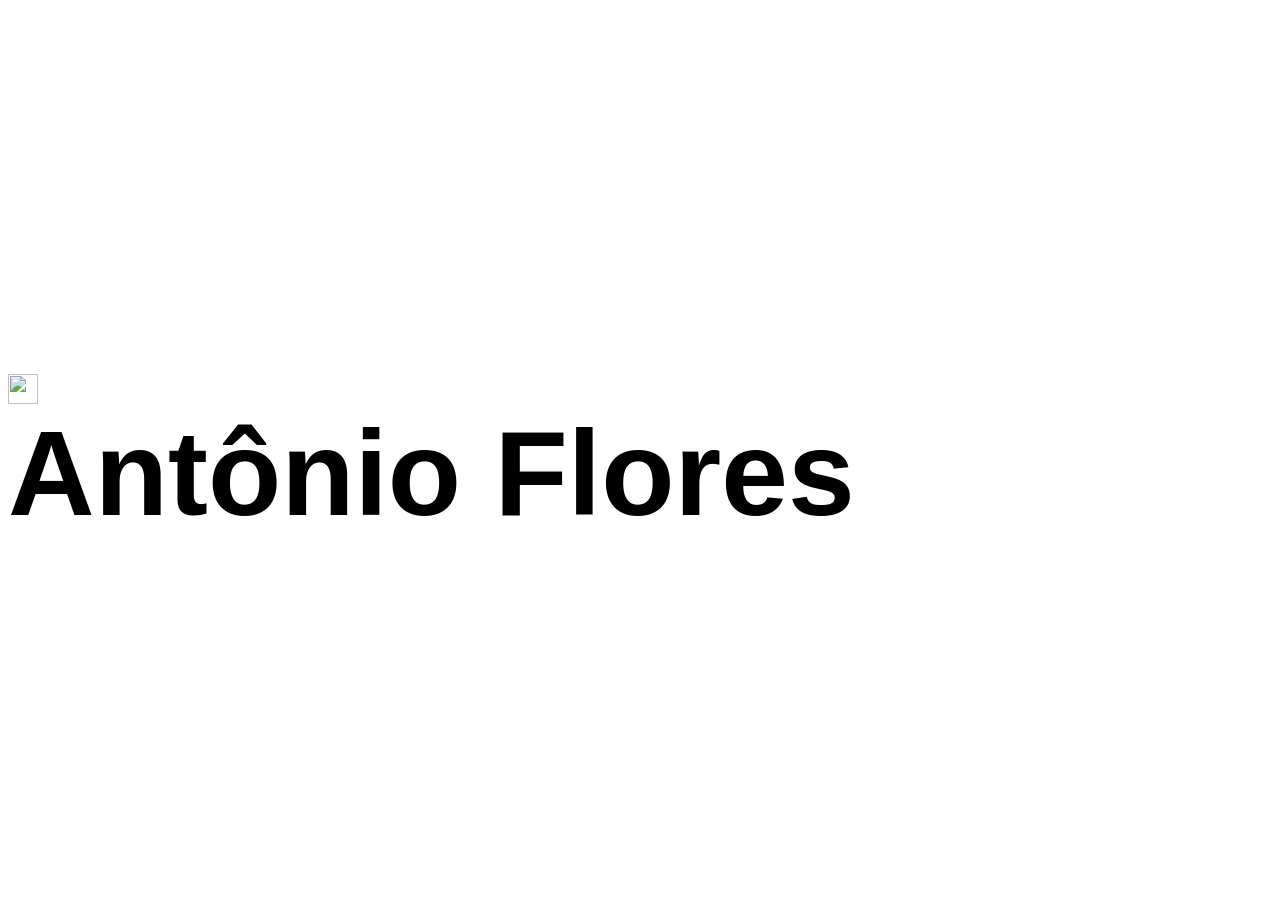
==== index.html @ 5a55b74c "atualizei os arquivos" ====
<!DOCTYPE html>
<html lang="en">
<head>
    <meta charset="UTF-8">
    <meta name="viewport" content="width=device-width, initial-scale=1.0">
    <title>Document</title>
</head>
<body> 
    <style> 
    
    @import url ("https://fonts.googleapis.com/css2?family=Playwrite+DE+SAS:wght@100..400&display=swap");
    
    Body{
        display: flex;
        flex-direction: column;
        justify-content: center;
        align-intens: center;
        min-height: 100vh;
    }

    p{
        margin: 0;
    }

    h1{
        font-size: 120px;
        font-family: "Bebas Neue", sans-serif;
        margin: 0;
    }

    img{
        width: 30px;
        height: 30px;
    }
    </style>
    <img src="https://images3.alphacoders.com/136/thumb-1920-1363447.png"/>
    <h1> Antônio Flores </h1>
    <p> </p>
</body>
</html>
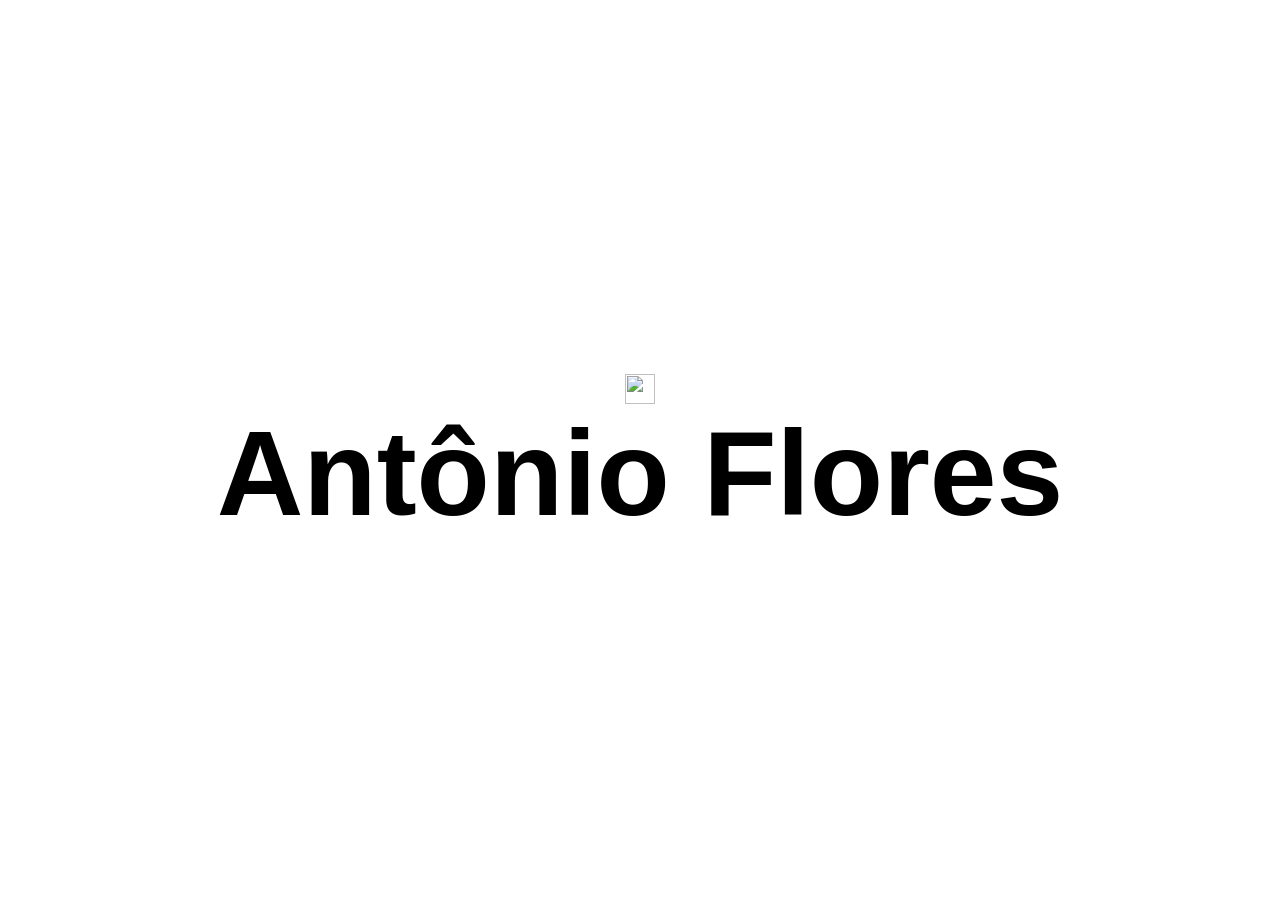
==== commit dfd1570f: "Update index.html" ====
--- a/index.html
+++ b/index.html
@@ -8,13 +8,13 @@
 <body> 
     <style> 
     
-    @import url ("https://fonts.googleapis.com/css2?family=Playwrite+DE+SAS:wght@100..400&display=swap");
+    @import url('https://fonts.googleapis.com/css2?family=Playwrite+DE+SAS:wght@100..400&display=swap');
     
     Body{
         display: flex;
         flex-direction: column;
         justify-content: center;
-        align-intens: center;
+        align-items: center;
         min-height: 100vh;
     }
 
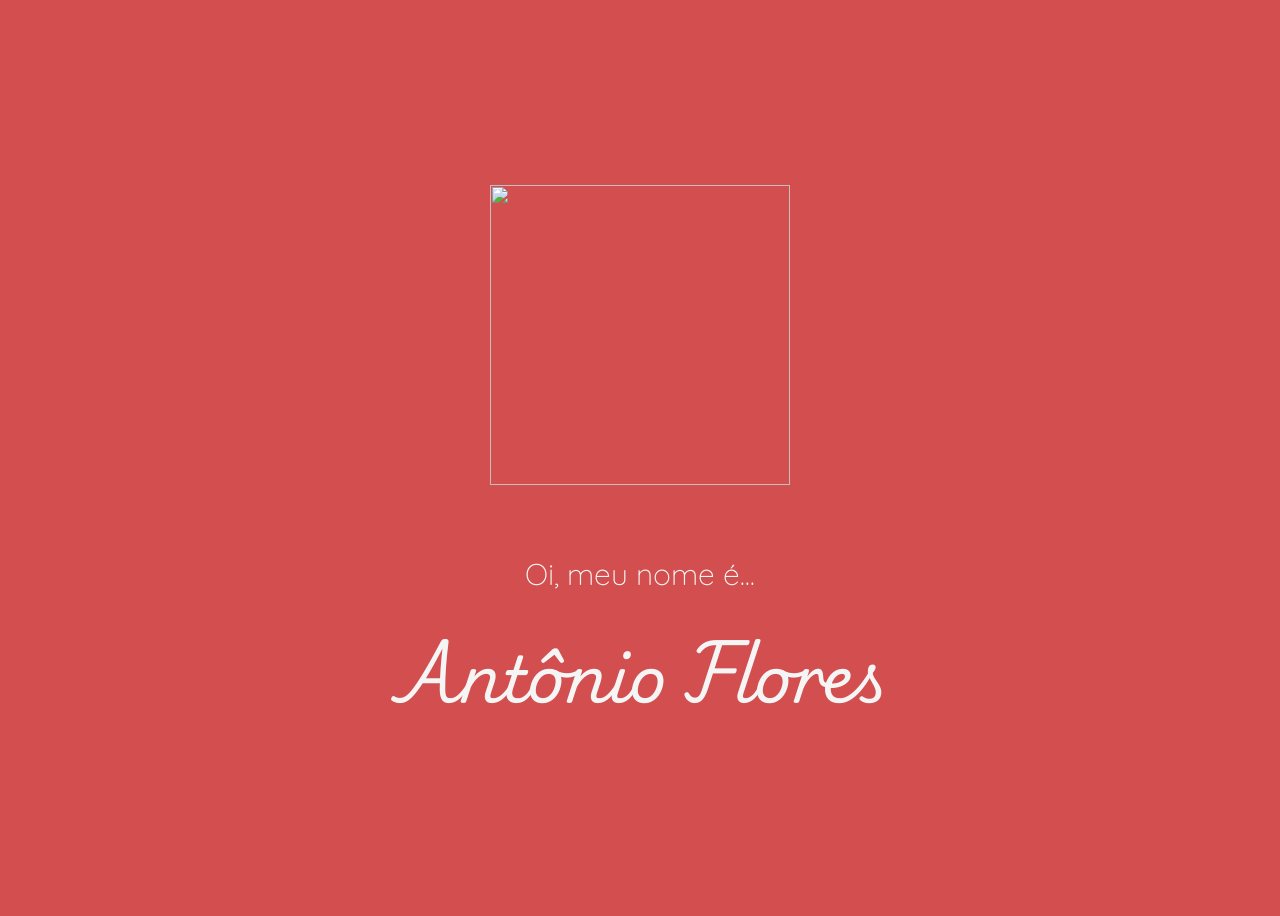
==== commit 5596b719: "Update index.html" ====
--- a/index.html
+++ b/index.html
@@ -1,5 +1,5 @@
 <!DOCTYPE html>
-<html lang="en">
+<html lang="pt-br">
 <head>
     <meta charset="UTF-8">
     <meta name="viewport" content="width=device-width, initial-scale=1.0">
@@ -8,33 +8,41 @@
 <body> 
     <style> 
     
-    @import url('https://fonts.googleapis.com/css2?family=Playwrite+DE+SAS:wght@100..400&display=swap');
+    @import url('https://fonts.googleapis.com/css2?family=Playwrite+NO:wght@100..400&family=Quicksand:wght@300..700&display=swap');
     
     Body{
         display: flex;
+        gap:20px;
         flex-direction: column;
         justify-content: center;
         align-items: center;
         min-height: 100vh;
+        background-color: #D34E4E;
     }
 
     p{
+        color:whitesmoke;
+        font-size: 64px;
+        font-family: "Playwrite NO", cursive;
         margin: 0;
     }
 
     h1{
-        font-size: 120px;
-        font-family: "Bebas Neue", sans-serif;
+        color:whitesmoke;
+        font-size: 30px;
+        font-family: "Quicksand", sans-serif;
+        font-weight: 300;
         margin: 0;
     }
 
     img{
-        width: 30px;
-        height: 30px;
+        width: 300px;
+        height: 300px;
+        margin-bottom: 50px;
     }
     </style>
-    <img src="https://images3.alphacoders.com/136/thumb-1920-1363447.png"/>
-    <h1> Antônio Flores </h1>
-    <p> </p>
+    <img src="https://pfptown.com/download/pfptown/1708368050/arthur-morgan-5613.png"/>
+    <h1> Oi, meu nome é... </h1>
+    <p> Antônio Flores </p>
 </body>
 </html>
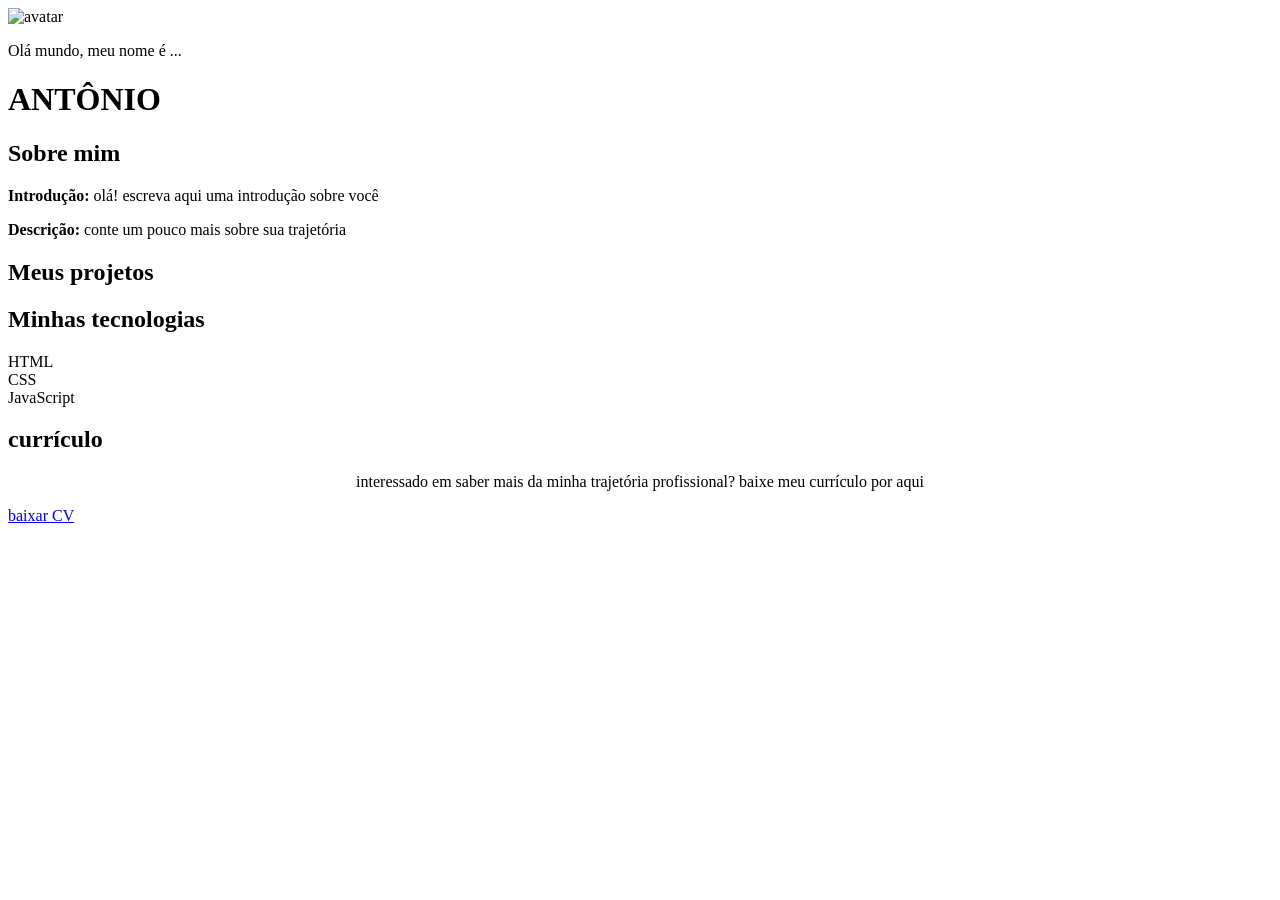
==== commit 721712f4: "mudança aula 1" ====
--- a/index.html
+++ b/index.html
@@ -3,46 +3,48 @@
 <head>
     <meta charset="UTF-8">
     <meta name="viewport" content="width=device-width, initial-scale=1.0">
-    <title>Document</title>
+    <title>Portifólio - Antonio </title>
 </head>
 <body> 
-    <style> 
-    
-    @import url('https://fonts.googleapis.com/css2?family=Playwrite+NO:wght@100..400&family=Quicksand:wght@300..700&display=swap');
-    
-    Body{
-        display: flex;
-        gap:20px;
-        flex-direction: column;
-        justify-content: center;
-        align-items: center;
-        min-height: 100vh;
-        background-color: #D34E4E;
-    }
+    <header id="hero-wrapper">
+<div class="carta-circular">
+    <img src="https://placehold.co/240x240" alt="avatar"/>
+</div>
+<p>Olá mundo, meu nome é ...</p>
+<h1>ANTÔNIO</h1>
+    </header>
+    <main>
+        <section class="content-section" id="projetos">
+     <h2>Sobre mim</h2>
+     <p> 
+     <strong>Introdução:</strong> olá! escreva aqui uma introdução sobre você
+     </p>
+     <p>
+        <strong>Descrição:</strong> conte um pouco mais sobre sua trajetória
+     </p>
+        </section>
 
-    p{
-        color:whitesmoke;
-        font-size: 64px;
-        font-family: "Playwrite NO", cursive;
-        margin: 0;
-    }
+        <Section class="content-section" id="projetos">
+     <h2>Meus projetos</h2>
+     <div class="project-grid"></div>
+     </Section>
 
-    h1{
-        color:whitesmoke;
-        font-size: 30px;
-        font-family: "Quicksand", sans-serif;
-        font-weight: 300;
-        margin: 0;
-    }
+     <div class="content-section" id="tecnologias">
+        <h2>Minhas tecnologias</h2>
+        <div class="tech-icon">HTML</div>
+        <div class="tech-icon">CSS</div>
+        <div class="tech-icon">JavaScript</div>
+     </div>
+        </Section>
 
-    img{
-        width: 300px;
-        height: 300px;
-        margin-bottom: 50px;
-    }
-    </style>
-    <img src="https://pfptown.com/download/pfptown/1708368050/arthur-morgan-5613.png"/>
-    <h1> Oi, meu nome é... </h1>
-    <p> Antônio Flores </p>
+        <section class="content-section" id="currículo">
+            <h2>currículo</h2>
+            <p style="text-align: center;">
+                interessado em saber mais da minha trajetória profissional? baixe meu currículo por aqui
+            </p>
+            <div class="cv-button-container">
+                <a href="#" class="cv-button" download>baixar CV</a>
+            </div>
+        </section>
 </body>
 </html>
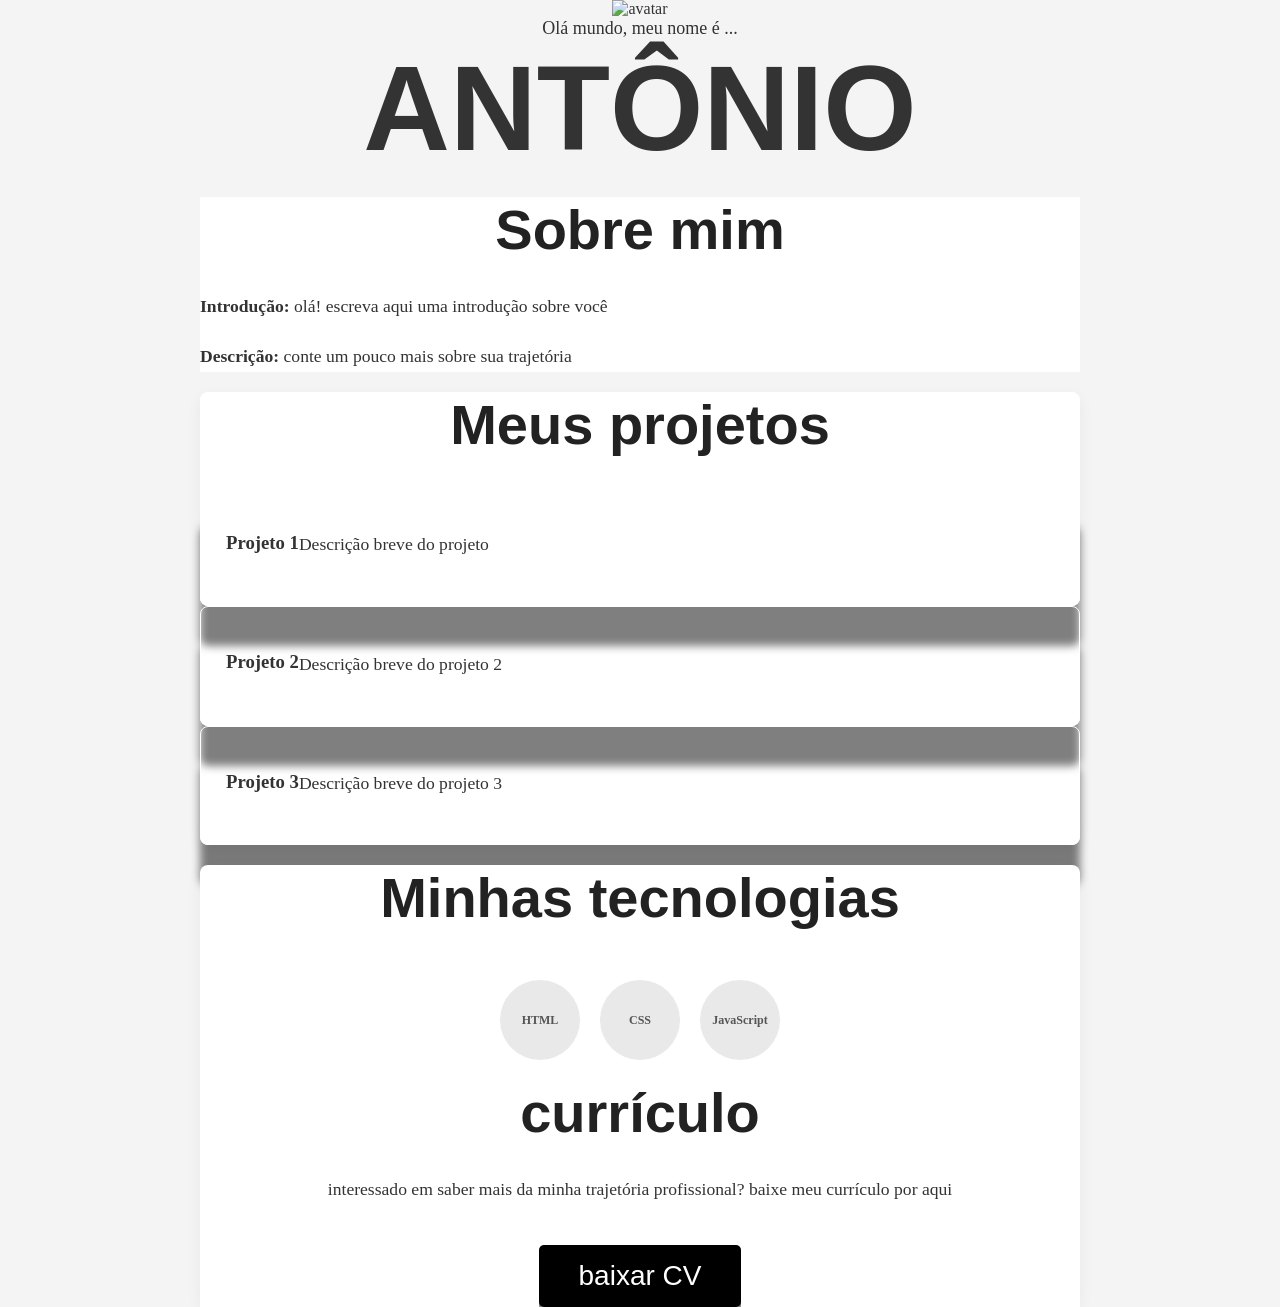
==== commit a3e5575f: "aula 3" ====
--- a/index.html
+++ b/index.html
@@ -4,6 +4,7 @@
     <meta charset="UTF-8">
     <meta name="viewport" content="width=device-width, initial-scale=1.0">
     <title>Portifólio - Antonio </title>
+    <link rel="stylesheet" href="style.css">
 </head>
 <body> 
     <header id="hero-wrapper">
@@ -27,10 +28,25 @@
         <Section class="content-section" id="projetos">
      <h2>Meus projetos</h2>
      <div class="project-grid"></div>
+     <a href="#" class="project-card">
+        <h3>Projeto 1</h3>
+        <p>Descrição breve do projeto</p>
+     </a>
+     <div class="project-grid"></div>
+     <a href="#" class="project-card">
+        <h3>Projeto 2</h3>
+        <p>Descrição breve do projeto 2</p>
+     </a>
+     <div class="project-grid"></div>
+     <a href="#" class="project-card">
+        <h3>Projeto 3</h3>
+        <p>Descrição breve do projeto 3</p>
+     </a>
      </Section>
 
      <div class="content-section" id="tecnologias">
         <h2>Minhas tecnologias</h2>
+        <div class="tech-icons">
         <div class="tech-icon">HTML</div>
         <div class="tech-icon">CSS</div>
         <div class="tech-icon">JavaScript</div>
--- a/style.css
+++ b/style.css
@@ -0,0 +1,137 @@
+@import url('https://fonts.googleapis.com/css2?family=Montserrat:ital,wght@0,100..900;1,100..900&display=swap');
+
+* {
+    box-sizing: border-box;
+}
+
+body {
+margin: 0;
+font-family: 'roboto', 'sans-serif';
+background-color: #f4f4f4;
+color: #333;
+padding: 0 200px;
+}
+
+#hero-wrapper {
+display: flex;
+flex-direction: column;
+justify-content: center;
+align-items: center;
+min-height: 10vh;
+}
+
+#hero-wrapper p{
+margin: 0;
+font-size: large;
+}
+
+#hero-wrapper h1{
+font-size: 120px;
+font-family: "Bebas Neue", sans-serif;
+margin: 0;
+}
+
+#hero-wrapper img{
+width: 240px;
+height: 240px;
+}
+
+main{
+width: 100%;
+padding-top: 20px;
+}
+
+.content-section {
+padding: 60px,20px;
+max-width: 900px;
+margin: 0 auto;
+background-color: white;
+}
+
+.content-section + .content-section {
+    margin-top: 20px;
+    border-radius: 8px;
+    box-shadow: 0 5px 15px rgba(0, 0, 0, 0.05);
+}
+
+.content-section h2 {
+    font-family: "Bebas Neue", sans-serif;
+    font-size: 56px;
+    text-align: center;
+    margin-top: 0;
+    margin-bottom: 30px;
+    color: #222;
+}
+
+.content-section p {
+    font-size: 1.1rem;
+    line-height: 1.7;
+    margin-bottom: 20px;
+}
+
+.tech-icons {
+    display: flex;
+    flex-wrap: wrap;
+    justify-content: center;
+    gap: 20px;
+    padding: 20px 0;
+}
+
+.tech-icon {
+    width: 80px;
+    height: 80px;
+    background-color: #e9e9e9;
+    border-radius: 50%;
+    display: flex;
+    justify-content: center;
+    align-items: center;
+    font-size: 12px;
+    color: #555;
+    font-weight: 700;
+}
+
+.cv-button-container {
+    text-align: center;
+    margin-top: 40px;
+}
+
+.cv-button {
+    display: inline-block;
+    padding: 15px 40px;
+    background-color: black;
+    color: white;
+    text-decoration: none;
+    font-family: "Bebas Neue", sans-serif;
+    font-size: 28px;
+    border-radius: 5px;
+    transition: background-color 0.3s, transform 0.3s;
+    box-shadow: 0px 5px 0px #888;
+}
+
+.cv-button:hover {
+    background-color: #333;
+    transform: translateY(-10px);
+    box-shadow: 0px 7px 0px #888;
+}
+
+.project-card {
+    text-decoration: none;
+    color: inherit;
+    display: flex;
+    border: 1px solid #ffff;
+    border-radius: 8px;
+    padding: 25px;
+    box-shadow: 0 40px 8px rgba(0,0,0,0.5);
+    transition: transform 0.3s ease, box-shadow 0.3s ease;
+}
+
+.project-card:hover{
+    transform: translateY(-5px);
+    box-shadow: 0 6px 12px rgba(0, 0, 0, 0.01);
+}
+
+@media (max-width: 400px) {
+    body {
+        background-color: rebeccapurple;
+    }
+}
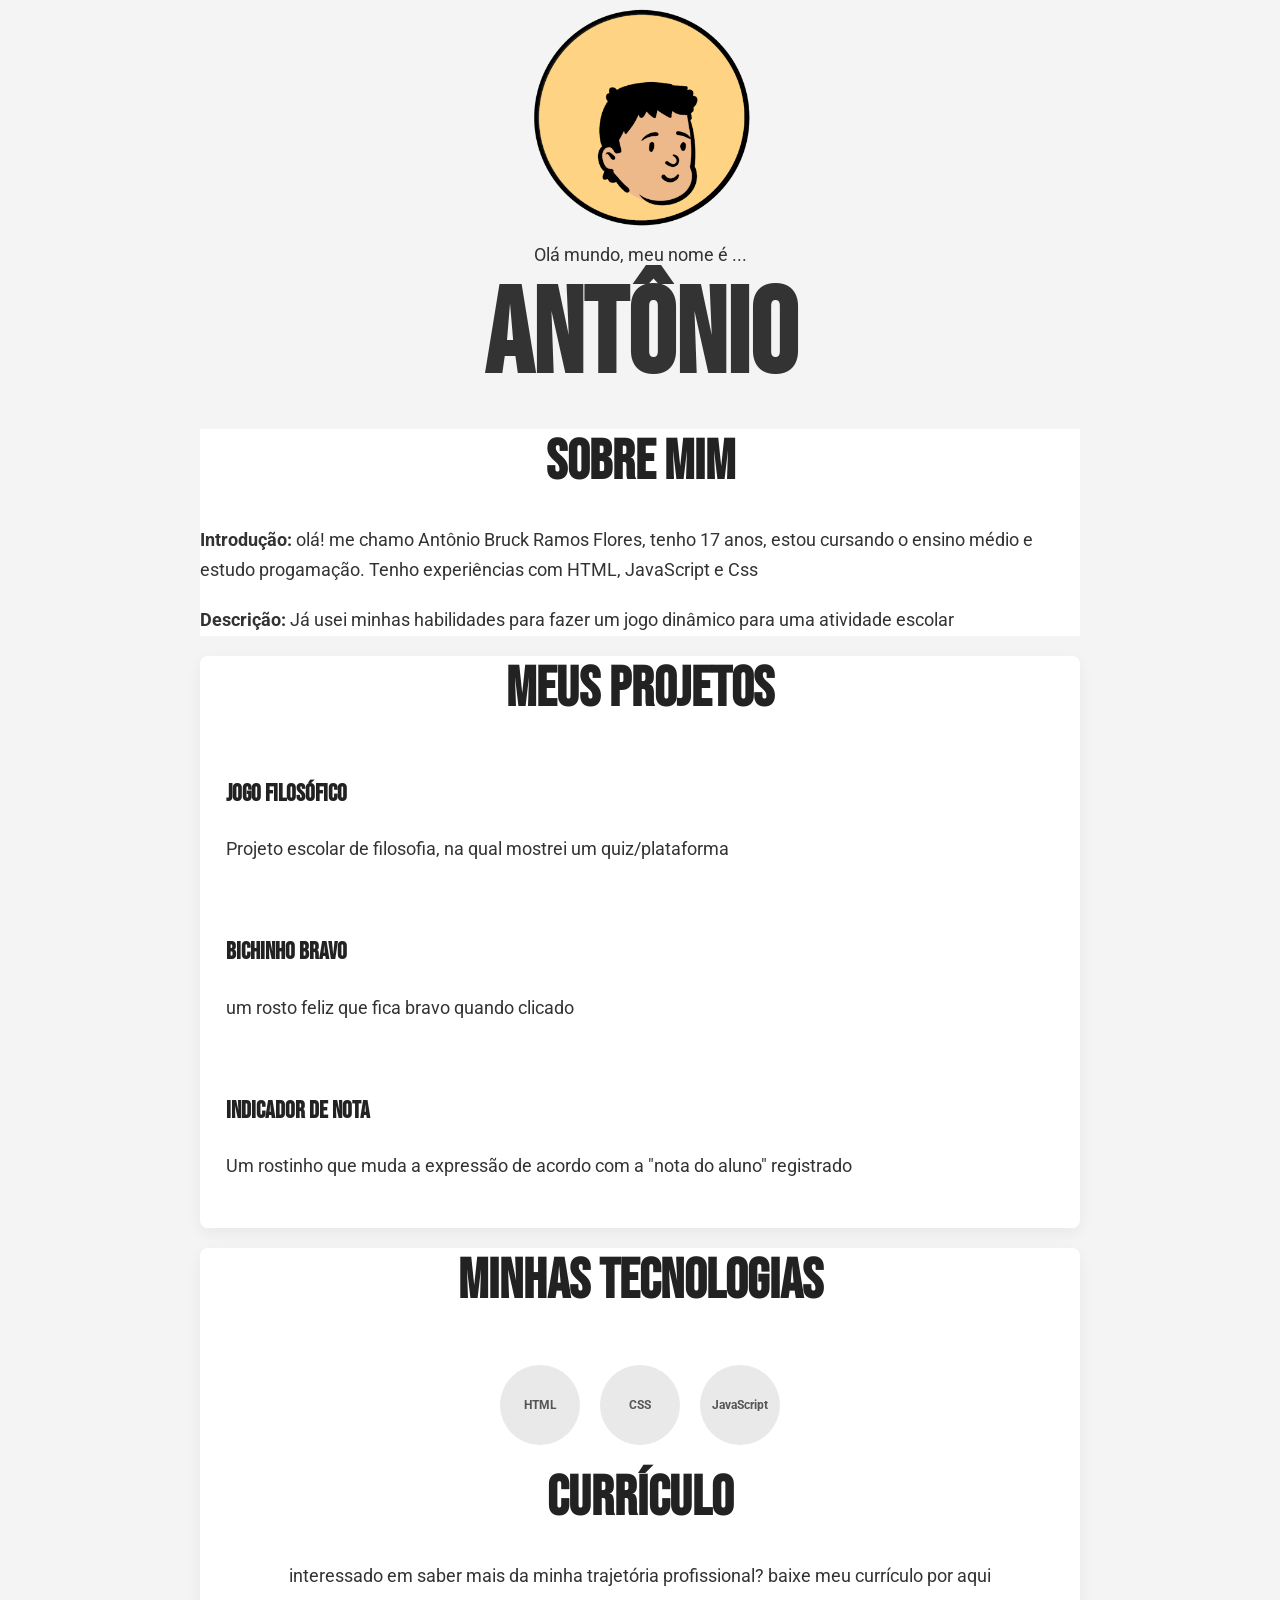
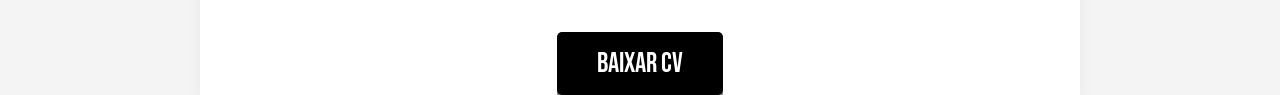
==== commit d4f84f13: "Aula 5" ====
--- a/index.html
+++ b/index.html
@@ -9,7 +9,7 @@
 <body> 
     <header id="hero-wrapper">
 <div class="carta-circular">
-    <img src="https://placehold.co/240x240" alt="avatar"/>
+    <img src="imgs/imagem_avatar.png" alt="avatar"/>
 </div>
 <p>Olá mundo, meu nome é ...</p>
 <h1>ANTÔNIO</h1>
@@ -18,29 +18,29 @@
         <section class="content-section" id="projetos">
      <h2>Sobre mim</h2>
      <p> 
-     <strong>Introdução:</strong> olá! escreva aqui uma introdução sobre você
+     <strong>Introdução:</strong> olá! me chamo Antônio Bruck Ramos Flores, tenho 17 anos, estou cursando o ensino médio e estudo progamação. Tenho experiências com HTML, JavaScript e Css
      </p>
      <p>
-        <strong>Descrição:</strong> conte um pouco mais sobre sua trajetória
+        <strong>Descrição:</strong> Já usei minhas habilidades para fazer um jogo dinâmico para uma atividade escolar
      </p>
         </section>
 
         <Section class="content-section" id="projetos">
      <h2>Meus projetos</h2>
      <div class="project-grid"></div>
-     <a href="#" class="project-card">
-        <h3>Projeto 1</h3>
-        <p>Descrição breve do projeto</p>
+     <a href="https://gd.games/antoniomorgan/blaise-adventures" class="project-card">
+        <h3>Jogo filosófico</h3>
+        <p>Projeto escolar de filosofia, na qual mostrei um quiz/plataforma</p>
      </a>
      <div class="project-grid"></div>
-     <a href="#" class="project-card">
-        <h3>Projeto 2</h3>
-        <p>Descrição breve do projeto 2</p>
+     <a href="https://editor.p5js.org/AntonyFlores/full/nnNzW9mIF" class="project-card">
+        <h3>Bichinho Bravo</h3>
+        <p>um rosto feliz que fica bravo quando clicado</p>
      </a>
      <div class="project-grid"></div>
-     <a href="#" class="project-card">
-        <h3>Projeto 3</h3>
-        <p>Descrição breve do projeto 3</p>
+     <a href="https://editor.p5js.org/AntonyFlores/full/W4Y2pLvhy" class="project-card">
+        <h3>Indicador de nota</h3>
+        <p>Um rostinho que muda a expressão de acordo com a "nota do aluno" registrado</p>
      </a>
      </Section>
 
--- a/style.css
+++ b/style.css
@@ -1,4 +1,5 @@
-@import url('https://fonts.googleapis.com/css2?family=Montserrat:ital,wght@0,100..900;1,100..900&display=swap');
+@import url('https://fonts.googleapis.com/css2?family=Bebas+Neue&display=swap');
+@import url('https://fonts.googleapis.com/css2?family=Roboto:wght@400;700&display=swap');
 
 * {
     box-sizing: border-box;
@@ -69,6 +70,37 @@
     margin-bottom: 20px;
 }
 
+.project-grid {
+    display: grid;
+    grid-template-columns: repeat(auto-fit, minmax(280px, 1fr));
+    gap: 25px;
+}
+
+.project-card {
+    text-decoration: none;
+    color: inherit;
+    display: flex;
+    flex-direction: column;
+    border: 1px solid #ffff;
+    border-radius: 8px;
+    padding: 25px;
+    box-shadow: 0 0px 0px rgba(0,0,0,0.5);
+     transition: transform 0.3s ease, box-shadow 0.3s ease; 
+}
+
+.project-card:hover{
+    transform: translateY(-5px);
+    box-shadow: 0 10px 12px rgba(0, 0, 0, 0.2);
+}
+
+.project-card h3 {
+    font-family: "Bebas Neue", sans-serif;
+    font-size: 24px;
+    margin-top: 0;
+    margin-bottom: 10px;
+    color: #222;
+}
+
 .tech-icons {
     display: flex;
     flex-wrap: wrap;
@@ -88,6 +120,14 @@
     font-size: 12px;
     color: #555;
     font-weight: 700;
+    text-align: center;
+    padding: 5px;
+}
+
+.tech-icon img {
+    width: 50px;
+    height: 50px;
+    object-fit: contain;
 }
 
 .cv-button-container {
@@ -114,24 +154,22 @@
     box-shadow: 0px 7px 0px #888;
 }
 
-.project-card {
-    text-decoration: none;
-    color: inherit;
-    display: flex;
-    border: 1px solid #ffff;
-    border-radius: 8px;
-    padding: 25px;
-    box-shadow: 0 40px 8px rgba(0,0,0,0.5);
-    transition: transform 0.3s ease, box-shadow 0.3s ease;
-}
 
-.project-card:hover{
-    transform: translateY(-5px);
-    box-shadow: 0 6px 12px rgba(0, 0, 0, 0.01);
-}
+@media (max-width: 768px) {
+    #hero-wrapper h1 {
+        font-size: 72px;
+    }
 
-@media (max-width: 400px) {
-    body {
-        background-color: rebeccapurple;
+    #hero-wrapper img {
+        width: 180px;
+        height: 180px;
+    }
+
+    .content-section {
+        padding: 40px 15px;
+    }
+
+    .content-section h2 {
+        font-size: 40px;
     }
 }
